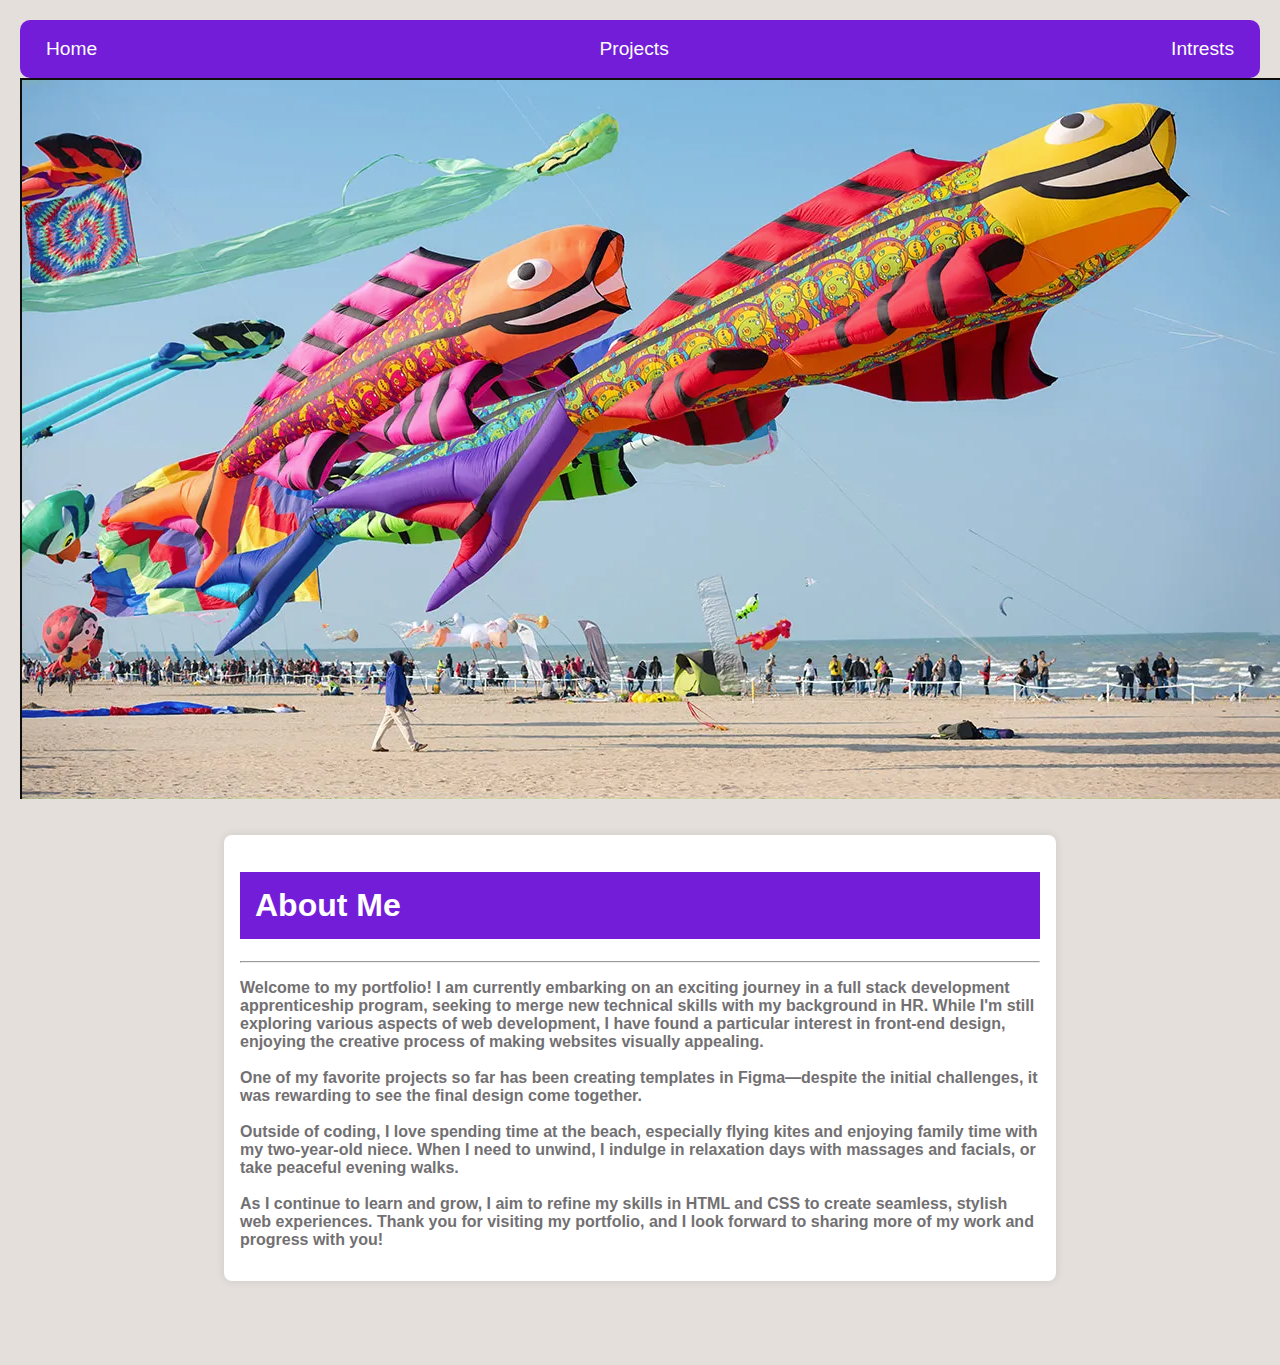
==== index.html @ 5fe0c8bb "added index interest projects and styles pages." ====
<!DOCTYPE html>
<html lang="en">
<head>
    <meta charset="UTF-8">
    <meta name="viewport" content="width=device-width, initial-scale=1.0">
    <title>index.html</title>
    <link rel="stylesheet" href="styles.css"
</head>
<body>
    <div class="topnav">
         <a class="active" href="#index.html">Home</a>
        <a href="progjects.html">Projects</a>
        <a href="interests.html">Intrests</a>
    </div>

    <div class="kiteimg">
        <img src="kitesbeach.jpg" alt="giant sized kites at kite festival on a beach">
    </div>

<main>
    <section class="about-me">
        <h1 class="header1"> About Me</h1>
        <hr>
        <p>  <b> Welcome to my portfolio!<b></b> I am currently embarking on an exciting journey in a full stack development
                 apprenticeship program, seeking to merge new technical skills with my background in HR. 
                 While I'm still exploring various aspects of web development, I have found a particular 
                 interest in front-end design, enjoying the creative process of making websites visually 
                 appealing.</br>

             <br> One of my favorite projects so far has been creating templates in Figma—despite
                  the initial challenges, it was rewarding to see the final design come together.</br>

             <br> Outside of coding, I love spending time at the beach, especially flying kites and
                  enjoying family time with my two-year-old niece. When I need to unwind,
                  I indulge in relaxation days with massages and facials, or take peaceful evening walks.</br>

              <br> As I continue to learn and grow, I aim to refine my skills in HTML and CSS to create seamless, stylish web experiences. 
                   Thank you for visiting my portfolio, and I look forward to sharing more of my work and progress with you!</br>
        </p>
    </section>
</main>

</body>
</html>
---- styles.css ----
:root {
    --french-violet: #731dd8ff;
    --verdigris: #439d9aff;
    --timberwolf: #e4dfdaff;
    --dim-gray: #727072ff;
    --bright-pink-crayola: #f76f8eff;
}

.topnav {
    display: flex;
    justify-content: space-between;
    background-color: #731dd8ff;
    padding: 10px;
    border-radius: 10px;
}

a {
    display: block;
    color: #fdfdfd;
    font-family: Arial, Helvetica, sans-serif;
    font-size: larger;
    font-weight: 200;
    padding: 8px 16px;
    text-decoration: none;
}

a:hover {
    color: var(--bright-pink-crayola);
}


    .header1 {
        background-color: var(--french-violet);
        padding: 15px;
        color: white;
    }

    body {
        font-family: Arial, sans-serif;
        margin: 0;
        padding: 20px;
        background-color: var(--timberwolf);
        color: var(--dim-gray);
        display: flex;
        flex-direction: column;
        min-height: 100vh;
    }

    main {
        flex: 1;
        padding: 2em;
        display: flex;
        flex-direction: column;
        align-items: center;
    }

    section {
        max-width: 800px;
        width: 100%;
        padding: 1em;
        background: white;
        border-radius: 8px;
        box-shadow: 0 0 10px rgba(0, 0, 0, 0.1);
        margin-bottom: 2em;
    }
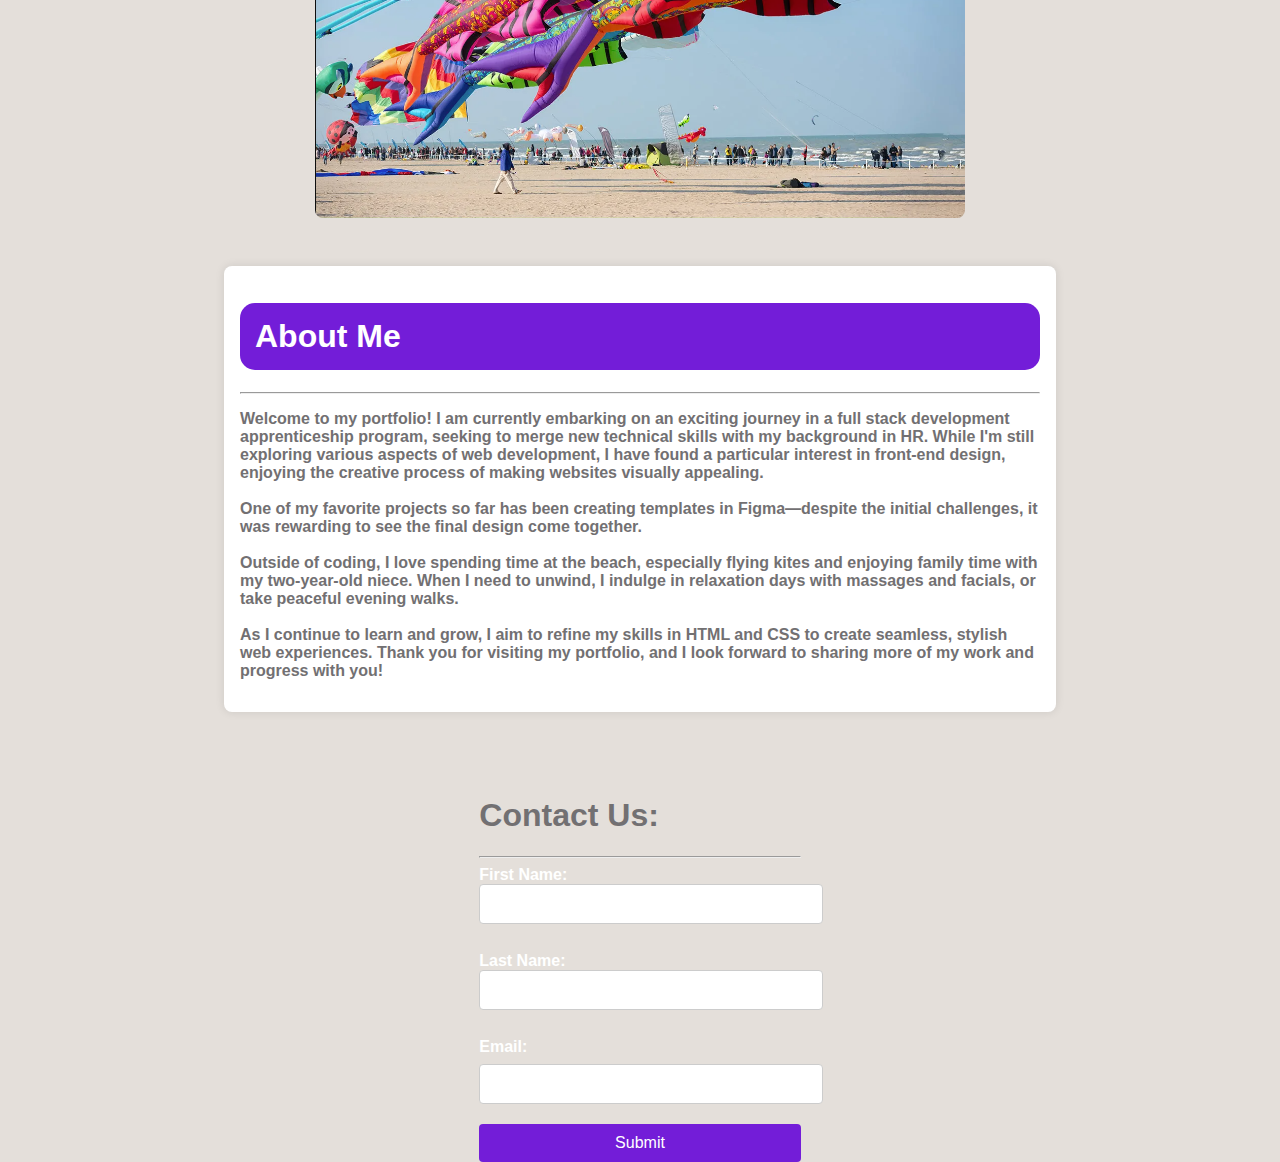
==== commit 2a2d6322: "final edits" ====
--- a/index.html
+++ b/index.html
@@ -4,13 +4,13 @@
     <meta charset="UTF-8">
     <meta name="viewport" content="width=device-width, initial-scale=1.0">
     <title>index.html</title>
-    <link rel="stylesheet" href="styles.css"
+    <link rel="stylesheet" href="styles.css">
 </head>
 <body>
     <div class="topnav">
          <a class="active" href="#index.html">Home</a>
         <a href="progjects.html">Projects</a>
-        <a href="interests.html">Intrests</a>
+        <a href="interests.html">Interests</a>
     </div>
 
     <div class="kiteimg">
@@ -40,5 +40,28 @@
     </section>
 </main>
 
+<div class="h1form">
+    <h1>Contact Us:</h1>
+    <hr>
+    <body class="forms">
+        <form>
+            <label for="fname">First Name:
+            <input name="fname" type="text" id="fname"></label>
+    
+            <label for="lname">Last Name:
+            <input name="lname" type="text" id="lname"></label>
+    
+            <label for ="email">Email:</label>
+            <input email="email" type="text" id="email"></label>
+            
+            <button type="submit">Submit</button>
+        </form>
+
+
+
+
+
 </body>
+
+
 </html>--- a/styles.css
+++ b/styles.css
@@ -33,7 +33,9 @@
         background-color: var(--french-violet);
         padding: 15px;
         color: white;
+        border-radius: 15px;
     }
+
 
     body {
         font-family: Arial, sans-serif;
@@ -64,4 +66,106 @@
         margin-bottom: 2em;
     }
 
-    +/*.......styling for index image....*/
+
+.kiteimg {
+    display: flex;
+    justify-content: center;
+    align-items: center;
+    margin: 1em 0;
+}
+
+.kiteimg img {
+    max-width: 100%;
+    width: 650px; /* Adjust this width as needed */
+    border-radius: 8px;
+}
+
+
+    /* styling interest section.....................*/
+
+    .interests .interestimg {
+        display: flex;
+        justify-content: space-between;
+        gap: 1em;
+        margin-bottom: 2em;
+    }
+    
+    .interests .interestimg .text-content {
+        flex: center;
+    }
+    
+    .interests .interestimg .image-content {
+        flex: 1;
+        display: flex;
+        justify-content: center;
+    }
+    
+    .interests .interestimg img {
+        max-width: 75%;
+        border-radius: 8px;
+    }
+/* project page picture styling................................................. */
+
+        .imageblocks {
+            display: flex;
+            flex-direction: row;
+            gap: 5px; /* Optional: to add some space between the images */
+            
+        }
+        .imageblocks div {
+            flex: 1; /* Makes all divs take equal space */
+            padding:2%
+        }
+        .imageblocks img {
+            width: 100%; /* Makes images take the full width of their container */
+            height: auto; /* Keeps the aspect ratio */
+            box-shadow: 0 4px 8px rgba(0, 0, 0, 0.2); /* Adds a shadow border */
+            border-radius: 5px; /* Optional: adds rounded corners to the images */
+        }
+/* Project page form styling.......................................... */
+.forms {
+    font-family: Arial, sans-serif;
+    display: flex;
+    justify-content: center;
+    align-items: center;
+    height: 100vh;
+    margin: 0;
+  }
+  form {
+    background-color: #ffffff00;
+    padding: 20px
+    border-radius 8px;
+    max-width: 400px;
+    width: 100%;
+  }
+  form label {
+    display: block;
+    margin-bottom: 8px;
+    font-weight: bold;
+    color: white
+  }
+  form input, form textarea {
+    width: 100%;
+    padding: 10px;
+    margin-bottom: 20px;
+    border: 1px solid #ccc;
+    border-radius: 4px;
+    font-size: 16px;
+  }
+  form textarea {
+    resize: vertical;
+  }
+  form button {
+    width: 100%;
+    padding: 10px;
+    background-color:#731dd8;
+    border: none;
+    border-radius: 4px;
+    color: #fff;
+    font-size: 16px;
+    cursor: pointer;
+  }
+  form button:hover {
+    background-color: #48a9a6;
+  }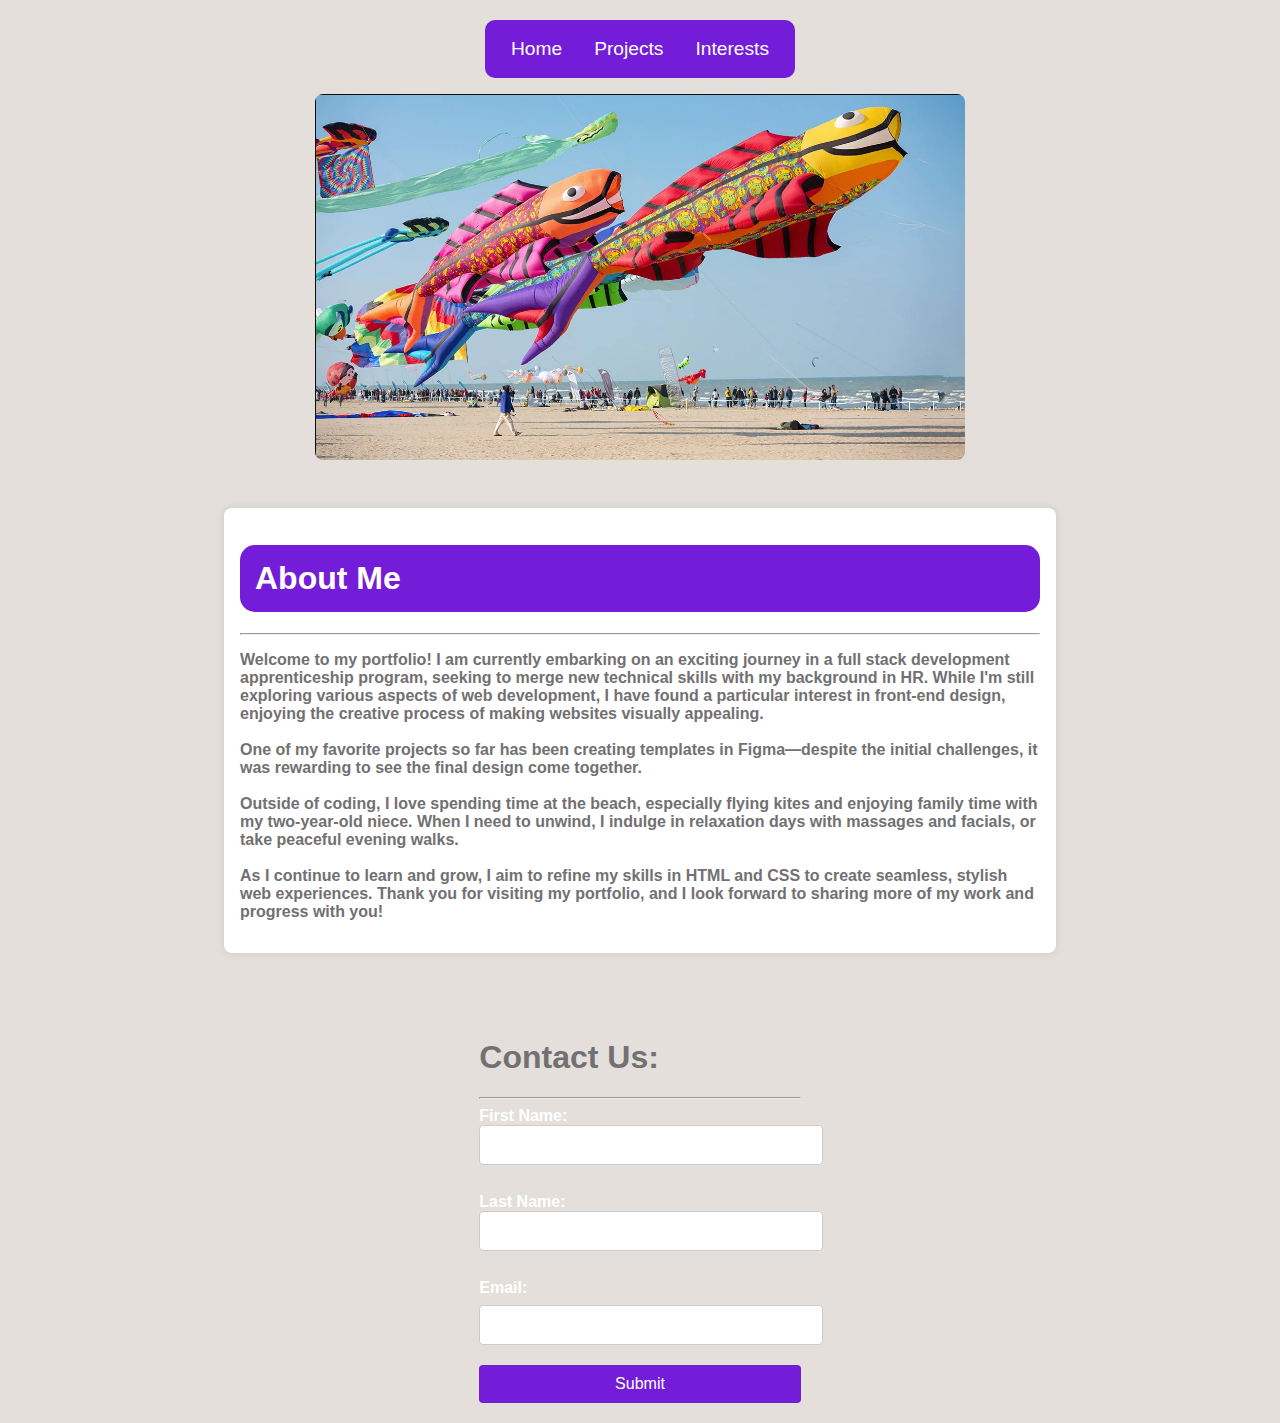
==== commit a0dd06b2: "mad final edits" ====
--- a/index.html
+++ b/index.html
@@ -9,7 +9,7 @@
 <body>
     <div class="topnav">
          <a class="active" href="#index.html">Home</a>
-        <a href="progjects.html">Projects</a>
+        <a href="projects.html">Projects</a>
         <a href="interests.html">Interests</a>
     </div>
 
--- a/styles.css
+++ b/styles.css
@@ -129,7 +129,7 @@
     display: flex;
     justify-content: center;
     align-items: center;
-    height: 100vh;
+
     margin: 0;
   }
   form {
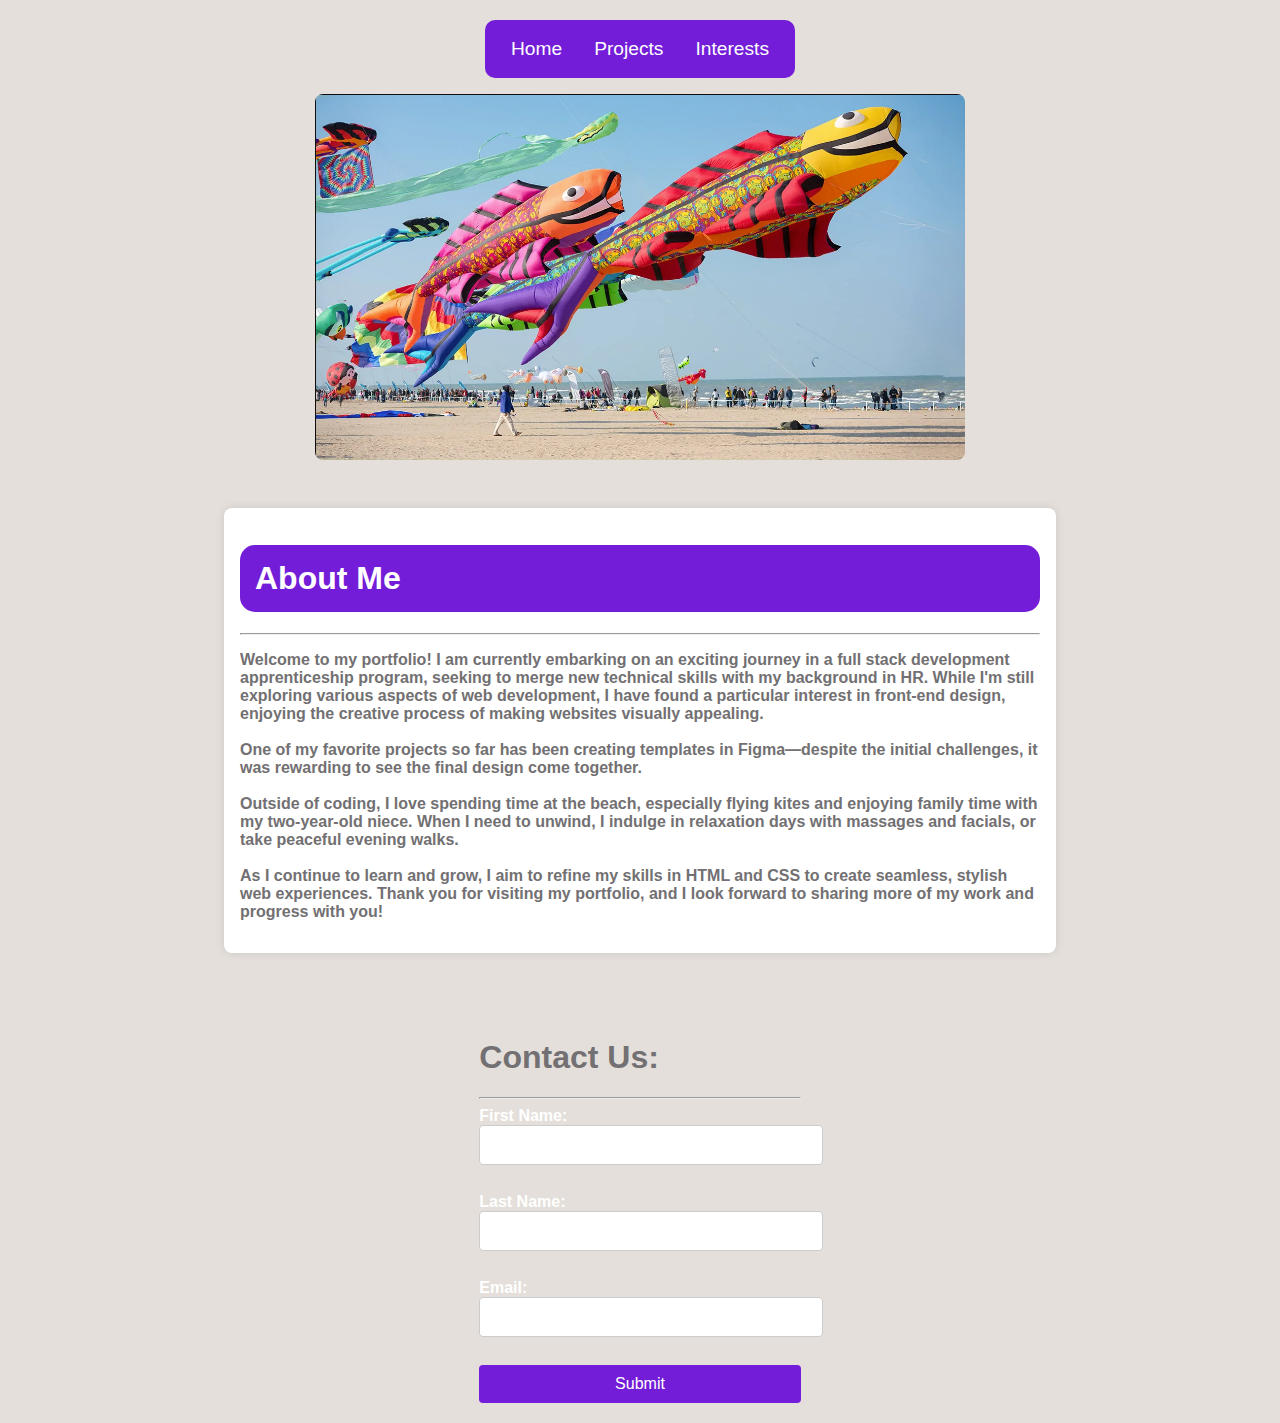
==== commit 189ac4e8: "removed email label" ====
--- a/index.html
+++ b/index.html
@@ -51,7 +51,7 @@
             <label for="lname">Last Name:
             <input name="lname" type="text" id="lname"></label>
     
-            <label for ="email">Email:</label>
+            <label for ="email">Email: <!--removed </label>-->
             <input email="email" type="text" id="email"></label>
             
             <button type="submit">Submit</button>
